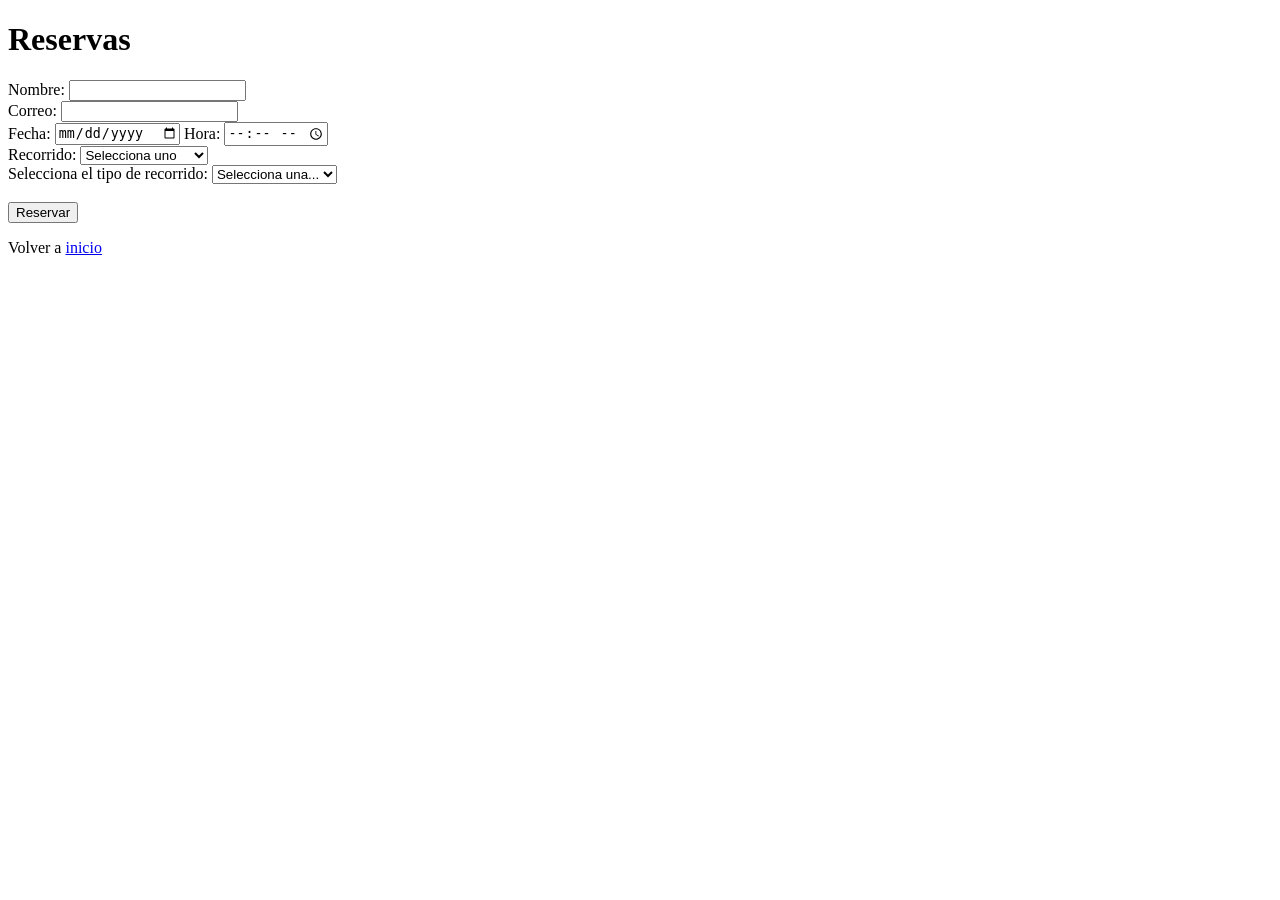
==== formulario.html @ bcf84702 "feat: formulario y otros adds" ====
<!DOCTYPE html>
<html lang="en">
<head>
    <meta charset="UTF-8">
    <meta name="viewport" content="width=device-width, initial-scale=1.0">
    <title>Formulario de reservas</title>
</head>
<body>
    <h1>Reservas</h1>

    <form>
        <label for="nombre">Nombre:</label>
        <input type="text" id="nombre" required><br>

        <label for="email">Correo:</label>
        <input type="email" name="email" id="email" required><br>

        <label for="date">Fecha:</label>
        <input type="date" name="date" id="date"> 
        <label for="hora">Hora:</label>
        <input type="time" name="hora" id="hora"><br>

        <label for="recorrido">Recorrido:</label>
        <select id="recorrido" name="recorrido" required>
            <option value="" disabled selected>Selecciona uno </option>
            <option value="rioparques">Río y parques</option>
            <option value="barrio">Sabores de barrio</option>
            <option value="palmas">Reto Las Palmas</option>
        </select><br>

        <label for="recorrido">Selecciona el tipo de recorrido:</label>
        <select name="bicicleta" id="bicicleta" required>
            <option value="">Selecciona una...</option>
            <option value="urbana">Urbana</option>
            <option value="montaña">Montaña</option>
            <option value="electrica">Eléctrica</option>
        </select>
<br>
<br>
        <button type="submit">Reservar</button>

        <p>Volver a <a href="index.html">inicio</a></p>
    </form>
</body>
</html>
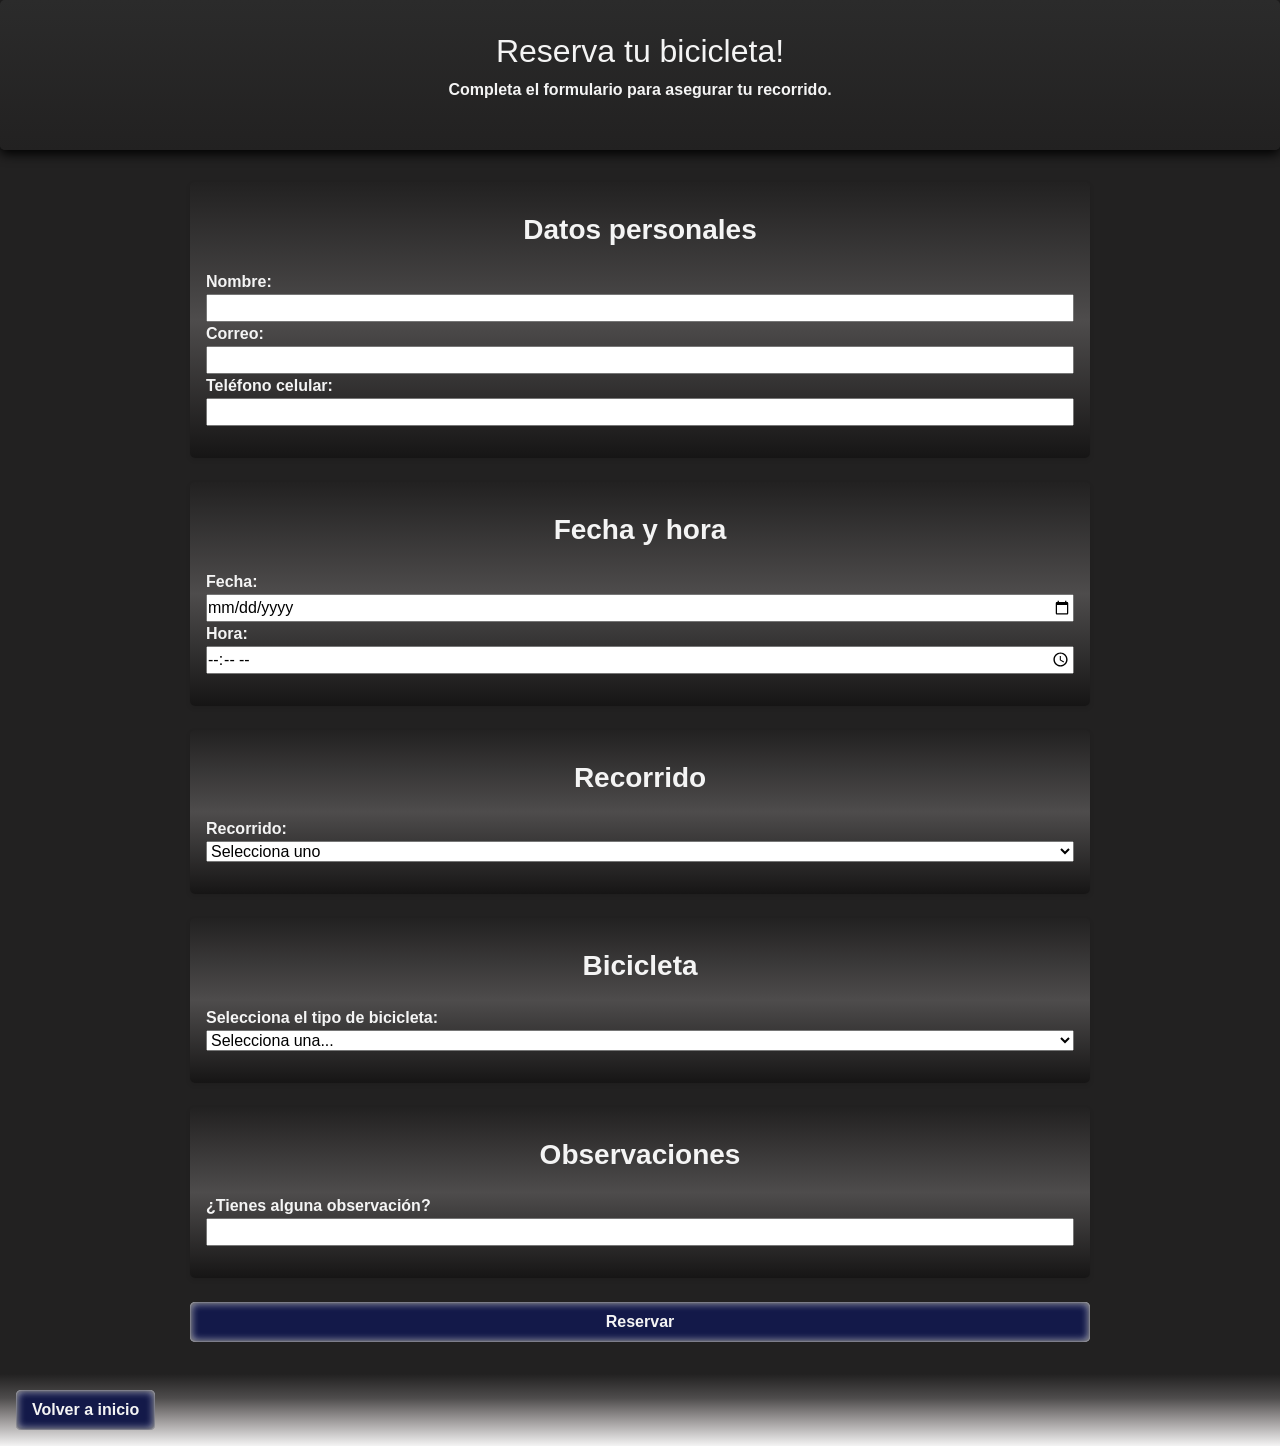
==== commit e703ea52: "feat: se añade estilo en formulario" ====
--- a/formulario.html
+++ b/formulario.html
@@ -1,45 +1,95 @@
 <!DOCTYPE html>
 <html lang="en">
+
 <head>
     <meta charset="UTF-8">
     <meta name="viewport" content="width=device-width, initial-scale=1.0">
     <title>Formulario de reservas</title>
+    <link rel="stylesheet" href="https://cdn.jsdelivr.net/npm/bootstrap@5.3.3/dist/css/bootstrap.min.css">
+    <link rel="stylesheet" href="./css/styles.css">
 </head>
-<body>
-    <h1>Reservas</h1>
 
-    <form>
-        <label for="nombre">Nombre:</label>
-        <input type="text" id="nombre" required><br>
+<body class="form">
+    <header>
+        <h1>Reserva tu bicicleta!</h1>
+        <p>Completa el formulario para asegurar tu recorrido.</p>
+    </header>
 
-        <label for="email">Correo:</label>
-        <input type="email" name="email" id="email" required><br>
+    <main>
+        <section class="contenedor-formulario">
+            <form class="formulario-reserva">
 
-        <label for="date">Fecha:</label>
-        <input type="date" name="date" id="date"> 
-        <label for="hora">Hora:</label>
-        <input type="time" name="hora" id="hora"><br>
+                <div class="grupo">
+                    <div class="card">
+                        <h3>Datos personales</h3>
+                        <label for="nombre">Nombre:</label>
+                        <input type="text" id="nombre" required>
 
-        <label for="recorrido">Recorrido:</label>
-        <select id="recorrido" name="recorrido" required>
-            <option value="" disabled selected>Selecciona uno </option>
-            <option value="rioparques">Río y parques</option>
-            <option value="barrio">Sabores de barrio</option>
-            <option value="palmas">Reto Las Palmas</option>
-        </select><br>
+                        <label for="email">Correo:</label>
+                        <input type="email" name="email" id="email" required>
 
-        <label for="recorrido">Selecciona el tipo de recorrido:</label>
-        <select name="bicicleta" id="bicicleta" required>
-            <option value="">Selecciona una...</option>
-            <option value="urbana">Urbana</option>
-            <option value="montaña">Montaña</option>
-            <option value="electrica">Eléctrica</option>
-        </select>
-<br>
-<br>
-        <button type="submit">Reservar</button>
+                        <label for="tel">Teléfono celular:</label>
+                        <input type="tel" id="tel" name="telefono" required>
+                    </div>
+                </div>
 
-        <p>Volver a <a href="index.html">inicio</a></p>
-    </form>
+                <div class="grupo">
+                    <div class="card">
+                        <h3>Fecha y hora</h3>
+                        <label for="date">Fecha:</label>
+                        <input type="date" name="date" id="date">
+                        <label for="hora">Hora:</label>
+                        <input type="time" name="hora" id="hora">
+                    </div>
+                </div>
+
+                <div class="grupo">
+                    <div class="card">
+                        <h3>Recorrido</h3>
+                        <label for="recorrido">Recorrido:</label>
+                        <select id="recorrido" name="recorrido" required>
+                            <option value="" disabled selected>Selecciona uno </option>
+                            <option value="rioparques">Río y parques</option>
+                            <option value="barrio">Sabores de barrio</option>
+                            <option value="palmas">Reto Las Palmas</option>
+                        </select>
+                    </div>
+                </div>
+
+                <div class="grupo">
+                    <div class="card">
+                        <h3>Bicicleta</h3>
+                        <label for="bicicleta">Selecciona el tipo de bicicleta:</label>
+                        <select name="bicicleta" id="bicicleta" required>
+                            <option value="">Selecciona una...</option>
+                            <option value="urbana">Urbana</option>
+                            <option value="montaña">Montaña</option>
+                            <option value="electrica">Eléctrica</option>
+                        </select>
+                    </div>
+                </div>
+
+                <div class="grupo">
+                    <div class="card">
+                        <h3>Observaciones</h3>
+                        <label for="observaciones">¿Tienes alguna observación?</label>
+                        <input type="text" id="observaciones" name="observaciones">
+                    </div>
+                </div>
+
+                <button class="submit" type="submit">Reservar</button>
+
+            </form>
+        </section>
+    </main>
+
+    <footer>
+        <button type="button" onclick="window.location.href='./index.html'">Volver a inicio
+        </button>
+    </footer>
+
+    <script src="https://cdn.jsdelivr.net/npm/bootstrap@5.3.3/dist/js/bootstrap.bundle.min.js">
+    </script>
 </body>
+
 </html>
--- a/css/styles.css
+++ b/css/styles.css
@@ -0,0 +1,218 @@
+* {
+    margin: 0;
+    padding: 0;
+    box-sizing: border-box;
+}
+
+body {
+    font-family: Arial, Helvetica, sans-serif;
+    line-height: 1.5;
+    background-color: #f4f4f4;
+}
+
+header {
+    background-color: #222121;
+    box-shadow: 0px 4px 12px rgba(0, 0, 0, 3);
+    color: #f4f4f4;
+    text-align: center;
+    padding: 2rem;
+    transition: background-color 1.3s ease, text-shadow 5ms ease;
+
+    background: linear-gradient(to bottom, #2b2b2b, #222121);
+    border-radius: 5px;
+}
+
+header:hover *{
+    background: linear-gradient(#0000,
+    #0d0d1600, #0e0e2000);
+    text-shadow: 0px 0px 2px #f4f4f4, 0px 0px 4px #f4f4f4, 0px 0px 8px #f4f4f4;
+    animation: 2s ease-in-out 2s;
+}
+
+header h1 {
+    font-size: 2rem;
+}
+
+.contenedor {
+    max-width: 100%;
+    margin: 1rem;
+    padding: 1rem;
+}
+
+.card {
+    background-color: #fff;
+    border-radius: 5px;
+    box-shadow: 0 2px 5px rgba(0, 0, 0, 0.1);
+    margin-bottom: 1rem;
+    padding: 1rem;
+}
+
+
+.navbar{
+    background-color: #222121;
+    padding: 1rem;
+}
+
+.navbar-nav {
+    flex-direction:row;
+    display: flex;
+    justify-content: space-evenly;
+    width: 100%;
+}
+
+nav .navbar-nav .nav-link{
+    background-color: #222121;
+    color: #f4f4f4;
+    /*box-shadow: 0px 0px 2px #f4f4f4, 0px 0px 4px #222121, 0px 0px 8px #f4f4f4;
+ */  align-items: right;
+    transition: color 0.3s ease;
+}
+
+/*.navbar-nav {
+    color: #f4f4f4;
+    display: flex;
+    justify-content: center;
+    gap:3rem;
+}*/
+
+/*nav .navbar-brand {
+    font-size: 3rem;
+    font-weight: bold;
+/*   color:red !important;
+    background-color: yellow !important;
+}*/
+
+.nav-link {
+    color: #f4f4f4 !important;
+    font-weight: bold;
+    text-decoration: none;
+    transition: color 0.3s ease;
+}
+
+.nav-link:hover {
+    color: #f4f4f4 !important;
+    font-weight:bolder;
+    text-decoration: underline;
+    transition: color 0.3s ease;
+}
+
+/*nav a {
+    color: #f4f4f4;
+    font-weight: bold;
+}*/
+
+img {
+    width: 100%;
+    max-width: 600px;
+    display: block;
+    margin: 20px auto;
+    border-radius: 10px;
+}
+
+footer{
+    background: linear-gradient(to bottom, #222121, #4e4c4c, #a3a0a0, #f4f4f4);
+    background-color: #222121;
+    font-weight: bold;
+    color: #f4f4f4;
+   /* text-align: center;*/
+    padding: 1rem;
+    bottom: 0;
+  /*  width: 100%;*/
+}
+
+button {
+    background-color: #131949;
+    color: #f4f4f4;
+    border: none;
+    box-shadow: inset 0px 0px 2px #f4f4f4, inset 0px 0px 4px #222121, inset 0px 0px 8px #f4f4f4;
+    padding: 0.5rem 1rem;
+    border-radius: 5px;
+    font-weight: bold;
+    transition: 0.3s ease, color 0.3s ease;
+}
+
+button:hover {
+    background-color: #f4f4f4;
+    color: #131949;
+    border: none;
+    box-shadow: inset 0px 0px 2px #131949, inset 0px 0px 4px #131949, inset 0px 0px 8px #131949;
+    
+    padding: 0.5rem 1rem;
+    border-radius: 5px;
+    cursor: pointer;
+    transition: 0.3s ease, color 0.3s ease;
+}
+
+/*---------    ---------*/ 
+/*PÁGINA DE SERVICIOSSS*/
+/*---------    ---------*/ 
+
+.tabla-servicios {
+    margin: 1rem;
+    background-color: #f4f4f4;
+    border-radius: 5px;
+    box-shadow: 0 2px 5px rgba(0, 0, 0, 0.1);
+    padding: 20px;
+}
+
+.tabla-servicios td {
+    padding: 0.75rem;
+    text-align: center;
+    margin: 2rem auto;
+}
+
+.tabla-servicios td strong {
+    font-size: 1.2rem;
+    color: #222121;
+}
+
+/*---------    ---------*/
+/*PÁGINA DE FORMULARIOOO*/
+/*---------    ---------*/
+
+
+body.form {
+    background-color: #222121;
+    font-weight: bold;
+    color: #f4f4f4;
+}
+
+.form main {
+    padding: 2rem 1rem;
+}
+
+.contenedor-formulario {
+    width: 100%;
+}
+
+.formulario-reserva {
+    display: grid;
+    grid-template-columns: 1fr;
+    gap: 1.5rem;
+    width: min(100%, 900px);
+    margin: 0 auto;
+}
+
+.grupo .card {
+    background: linear-gradient(to bottom,  #222121, #4e4c4c, #161515);
+    border: none;
+    color: #f4f4f4;
+    height: 100%;
+}
+
+.grupo h3 {
+    font-weight: bold;
+    text-align: center;
+    padding:15px;
+}
+
+/*.formulario-reserva .submit {
+    grid-column: 1 / -1; 
+    justify-self: center; 
+}*/
+
+/*@media (max-width: 767.98px) {
+    .formulario-reserva {
+        grid-template-columns: 1fr;
+    }
+}*/
